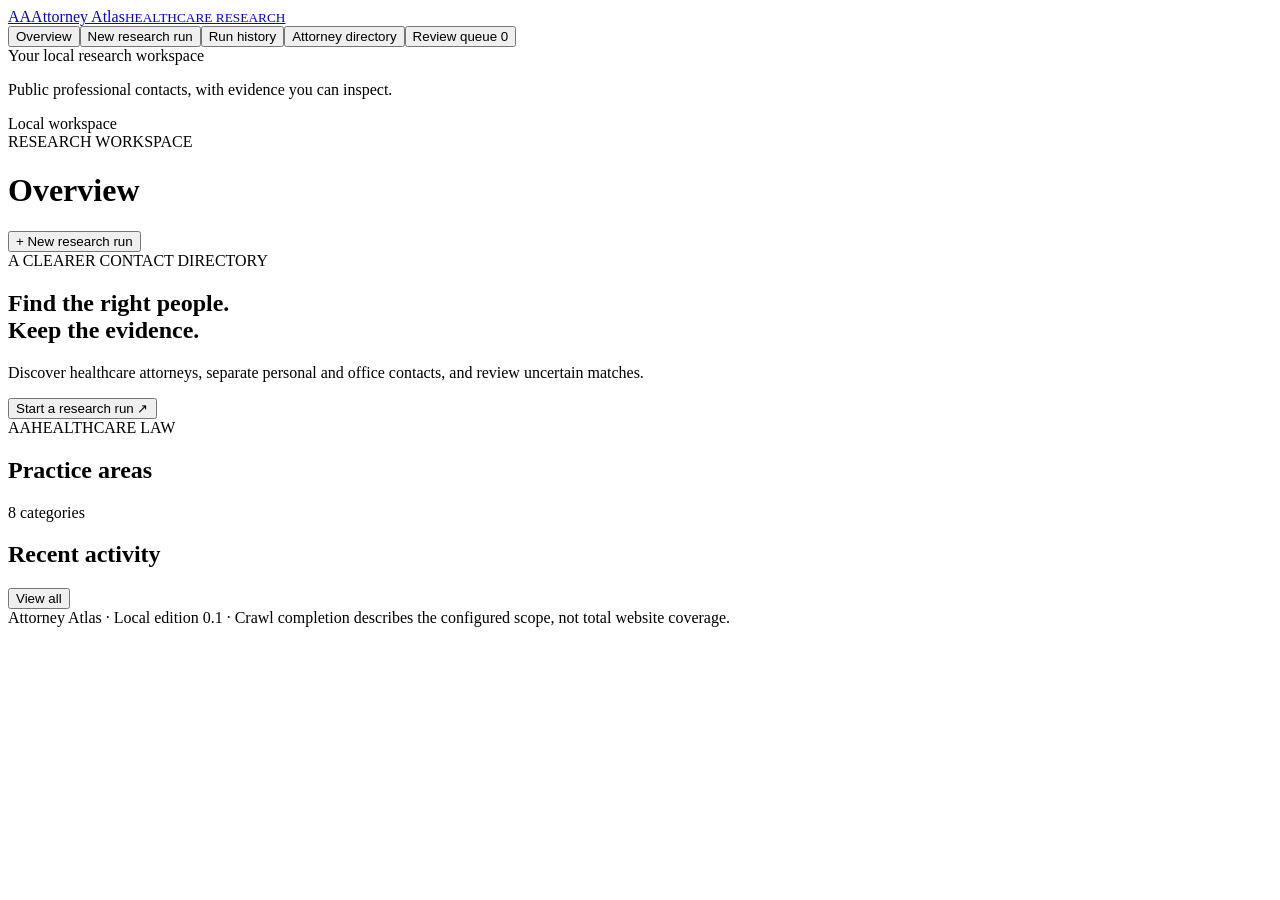
==== scrapers/attorney/attorneyscraper/static/index.html @ b15fab7e "Add Attorney Atlas module and SWARM collection roadmap Place the local healthcare attorney platform " ====
<!doctype html>
<html lang="en"><head><meta charset="utf-8"><meta name="viewport" content="width=device-width,initial-scale=1"><title>Attorney Atlas · Healthcare contact research</title><link rel="stylesheet" href="/static/style.css"><script src="/static/app.js" defer></script></head>
<body><aside class="sidebar"><a class="brand" href="/">AA<span>Attorney Atlas<small>HEALTHCARE RESEARCH</small></span></a><nav aria-label="Main"><button class="nav active" data-view="dashboard">Overview</button><button class="nav" data-view="new">New research run</button><button class="nav" data-view="runs">Run history</button><button class="nav" data-view="directory">Attorney directory</button><button class="nav" data-view="review">Review queue <span id="review-count">0</span></button></nav><div class="side-note">Your local research workspace<p>Public professional contacts, with evidence you can inspect.</p><span class="dot"></span> Local workspace</div></aside>
<main><header><div><span class="eyebrow">RESEARCH WORKSPACE</span><h1 id="page-title">Overview</h1></div><button id="new-run" class="primary">+ New research run</button></header><div id="notice" role="status" aria-live="polite" hidden></div>
<section id="dashboard" class="view"><div class="intro"><div><span class="eyebrow">A CLEARER CONTACT DIRECTORY</span><h2>Find the right people.<br>Keep the evidence.</h2><p>Discover healthcare attorneys, separate personal and office contacts, and review uncertain matches.</p><button id="intro-start" class="primary">Start a research run ↗</button></div><div class="intro-mark" aria-hidden="true">AA<span>HEALTHCARE LAW</span></div></div><div id="metrics" class="metrics"></div><div class="two-col"><article class="panel"><div class="panel-head"><h2>Practice areas</h2><span>8 categories</span></div><div id="categories-summary"></div></article><article class="panel"><div class="panel-head"><h2>Recent activity</h2><button class="text-button" id="all-runs">View all</button></div><div id="recent-runs"></div></article></div></section>
<section id="new" class="view" hidden><div class="two-col form-layout"><form id="run-form" class="panel"><h2>Define your research</h2><p class="muted">Start from official firm websites, attorney directories, or individual biographies. Multiple URLs on one site share a crawl budget.</p><label>Run name<input id="run-name" required maxlength="120" value="Healthcare attorney research"></label><label>Organization and starting URL<textarea id="sources" rows="6" placeholder="Firm name | https://firm.com/attorneys/&#10;Another firm | https://anotherfirm.com/people/"></textarea></label><small>One organization | URL per line. Or upload a source list below.</small><div class="upload"><label>Upload CSV or Excel<input id="source-file" type="file" accept=".csv,.xlsx"></label><a href="/api/template">Download source template</a><p id="upload-status"></p></div><fieldset><legend>Include practice areas</legend><div id="category-checks" class="check-grid"></div></fieldset><details><summary>Crawl settings</summary><div class="settings"><label>Pages per website<input id="max-pages" type="number" min="1" max="2000" value="100"></label><label>Link depth<input id="max-depth" type="number" min="0" max="8" value="4"></label><label>Websites at once<input id="parallel" type="number" min="1" max="8" value="3"></label><label>Gap between requests (sec)<input id="delay" type="number" min="0.5" max="60" step="0.5" value="1.5"></label></div></details><button class="primary" type="submit" id="start-button">Start research run</button></form><div><article class="panel"><h2>Find starting websites</h2><p class="muted">Use these searches to identify official sources, then paste their URLs into your run.</p><label>Practice area<select id="discovery-category"></select></label><label>Location<input id="discovery-location" value="United States" maxlength="100"></label><button id="discover">Build search links</button><div id="search-links"></div></article><article class="panel guidance"><h3>What counts as verified?</h3><p>“Confirmed” means the biography supports the attorney role and healthcare specialty. Contacts are labeled as published; email delivery and active bar membership are not checked.</p><p>Assistant and shared office contacts stay separate. Ambiguous people go to the review queue.</p></article></div></div></section>
<section id="runs" class="view" hidden><div id="run-list"></div></section>
<section id="run-detail" class="view" hidden><div id="run-summary" class="panel"></div><div class="panel"><h2>Website progress</h2><div class="table-wrap"><table><thead><tr><th>Organization</th><th>Status</th><th>Processed</th><th>Queued</th><th>Errors</th><th>Stop reason</th></tr></thead><tbody id="site-rows"></tbody></table></div></div><div class="panel"><div class="panel-head"><h2>Page log</h2><span>Latest 100 pages</span></div><div id="page-log"></div></div></section>
<section id="directory" class="view" hidden><div class="panel"><div class="filters"><label class="search-label">Search people or organizations<input id="search" placeholder="Name, organization or state"></label><label>Practice area<select id="filter-category"><option value="">All practice areas</option></select></label><label>Status<select id="filter-status"><option value="">All statuses</option><option value="confirmed">Confirmed</option><option value="needs_review">Needs review</option><option value="excluded">Excluded</option></select></label><label class="checkbox"><input id="email-only" type="checkbox"> Has individual email</label></div><div class="panel-head"><span id="result-count"></span><div><button id="export-xlsx">Export Excel</button><button id="export-csv">CSV</button></div></div><div class="table-wrap"><table><thead><tr><th>Attorney</th><th>Practice areas</th><th>Individual contacts</th><th>Status</th><th>Evidence</th></tr></thead><tbody id="people-rows"></tbody></table></div><div class="pagination"><button id="prev">Previous</button><span id="page-number"></span><button id="next">Next</button></div></div></section>
<dialog id="person-dialog"><div class="panel-head"><h2 id="person-name"></h2><button id="close-dialog" aria-label="Close details">×</button></div><div id="person-content"></div><form id="review-form"><label>Review decision<select id="review-status"><option value="confirmed">Confirmed</option><option value="needs_review">Needs review</option><option value="excluded">Excluded</option></select></label><label>Reason for decision<textarea id="review-note" required minlength="3" maxlength="2000" rows="3"></textarea></label><button class="primary">Save review</button></form></dialog>
<footer>Attorney Atlas · Local edition 0.1 · Crawl completion describes the configured scope, not total website coverage.</footer></main></body></html>
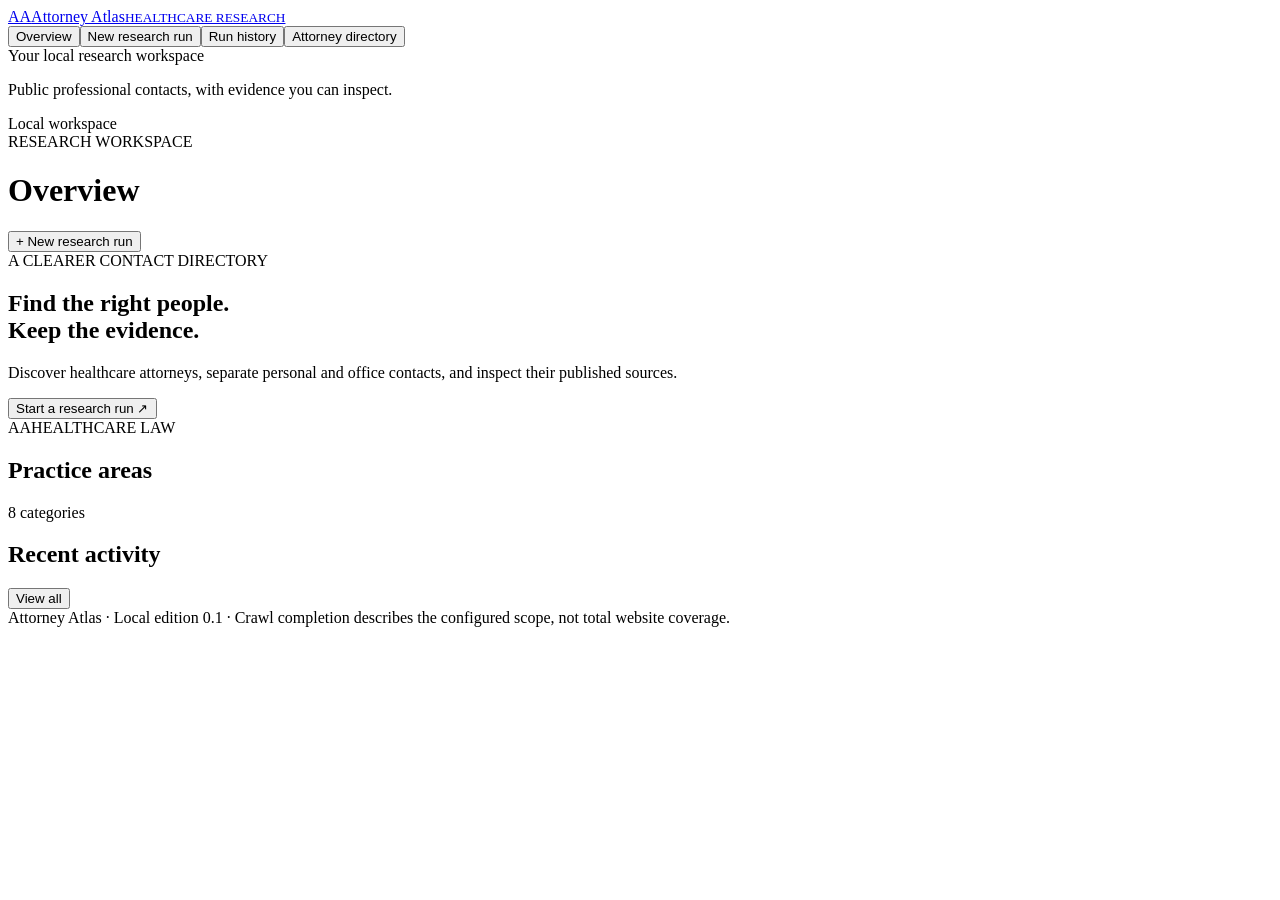
==== commit 0af1c28c: "Simplify attorney interface and show ongoing extraction activity Remove starting-site search panel a" ====
--- a/scrapers/attorney/attorneyscraper/static/index.html
+++ b/scrapers/attorney/attorneyscraper/static/index.html
@@ -1,11 +1,11 @@
 <!doctype html>
 <html lang="en"><head><meta charset="utf-8"><meta name="viewport" content="width=device-width,initial-scale=1"><title>Attorney Atlas · Healthcare contact research</title><link rel="stylesheet" href="/static/style.css"><script src="/static/app.js" defer></script></head>
-<body><aside class="sidebar"><a class="brand" href="/">AA<span>Attorney Atlas<small>HEALTHCARE RESEARCH</small></span></a><nav aria-label="Main"><button class="nav active" data-view="dashboard">Overview</button><button class="nav" data-view="new">New research run</button><button class="nav" data-view="runs">Run history</button><button class="nav" data-view="directory">Attorney directory</button><button class="nav" data-view="review">Review queue <span id="review-count">0</span></button></nav><div class="side-note">Your local research workspace<p>Public professional contacts, with evidence you can inspect.</p><span class="dot"></span> Local workspace</div></aside>
+<body><aside class="sidebar"><a class="brand" href="/">AA<span>Attorney Atlas<small>HEALTHCARE RESEARCH</small></span></a><nav aria-label="Main"><button class="nav active" data-view="dashboard">Overview</button><button class="nav" data-view="new">New research run</button><button class="nav" data-view="runs">Run history</button><button class="nav" data-view="directory">Attorney directory</button></nav><div class="side-note">Your local research workspace<p>Public professional contacts, with evidence you can inspect.</p><span class="dot"></span> Local workspace</div></aside>
 <main><header><div><span class="eyebrow">RESEARCH WORKSPACE</span><h1 id="page-title">Overview</h1></div><button id="new-run" class="primary">+ New research run</button></header><div id="notice" role="status" aria-live="polite" hidden></div>
-<section id="dashboard" class="view"><div class="intro"><div><span class="eyebrow">A CLEARER CONTACT DIRECTORY</span><h2>Find the right people.<br>Keep the evidence.</h2><p>Discover healthcare attorneys, separate personal and office contacts, and review uncertain matches.</p><button id="intro-start" class="primary">Start a research run ↗</button></div><div class="intro-mark" aria-hidden="true">AA<span>HEALTHCARE LAW</span></div></div><div id="metrics" class="metrics"></div><div class="two-col"><article class="panel"><div class="panel-head"><h2>Practice areas</h2><span>8 categories</span></div><div id="categories-summary"></div></article><article class="panel"><div class="panel-head"><h2>Recent activity</h2><button class="text-button" id="all-runs">View all</button></div><div id="recent-runs"></div></article></div></section>
-<section id="new" class="view" hidden><div class="two-col form-layout"><form id="run-form" class="panel"><h2>Define your research</h2><p class="muted">Start from official firm websites, attorney directories, or individual biographies. Multiple URLs on one site share a crawl budget.</p><label>Run name<input id="run-name" required maxlength="120" value="Healthcare attorney research"></label><label>Organization and starting URL<textarea id="sources" rows="6" placeholder="Firm name | https://firm.com/attorneys/&#10;Another firm | https://anotherfirm.com/people/"></textarea></label><small>One organization | URL per line. Or upload a source list below.</small><div class="upload"><label>Upload CSV or Excel<input id="source-file" type="file" accept=".csv,.xlsx"></label><a href="/api/template">Download source template</a><p id="upload-status"></p></div><fieldset><legend>Include practice areas</legend><div id="category-checks" class="check-grid"></div></fieldset><details><summary>Crawl settings</summary><div class="settings"><label>Pages per website<input id="max-pages" type="number" min="1" max="2000" value="100"></label><label>Link depth<input id="max-depth" type="number" min="0" max="8" value="4"></label><label>Websites at once<input id="parallel" type="number" min="1" max="8" value="3"></label><label>Gap between requests (sec)<input id="delay" type="number" min="0.5" max="60" step="0.5" value="1.5"></label></div></details><button class="primary" type="submit" id="start-button">Start research run</button></form><div><article class="panel"><h2>Find starting websites</h2><p class="muted">Use these searches to identify official sources, then paste their URLs into your run.</p><label>Practice area<select id="discovery-category"></select></label><label>Location<input id="discovery-location" value="United States" maxlength="100"></label><button id="discover">Build search links</button><div id="search-links"></div></article><article class="panel guidance"><h3>What counts as verified?</h3><p>“Confirmed” means the biography supports the attorney role and healthcare specialty. Contacts are labeled as published; email delivery and active bar membership are not checked.</p><p>Assistant and shared office contacts stay separate. Ambiguous people go to the review queue.</p></article></div></div></section>
+<section id="dashboard" class="view"><div class="intro"><div><span class="eyebrow">A CLEARER CONTACT DIRECTORY</span><h2>Find the right people.<br>Keep the evidence.</h2><p>Discover healthcare attorneys, separate personal and office contacts, and inspect their published sources.</p><button id="intro-start" class="primary">Start a research run ↗</button></div><div class="intro-mark" aria-hidden="true">AA<span>HEALTHCARE LAW</span></div></div><div id="metrics" class="metrics"></div><div class="two-col"><article class="panel"><div class="panel-head"><h2>Practice areas</h2><span>8 categories</span></div><div id="categories-summary"></div></article><article class="panel"><div class="panel-head"><h2>Recent activity</h2><button class="text-button" id="all-runs">View all</button></div><div id="recent-runs"></div></article></div></section>
+<section id="new" class="view" hidden><div class="two-col form-layout"><form id="run-form" class="panel"><h2>Define your research</h2><p class="muted">Start from official firm websites, attorney directories, or individual biographies. Multiple URLs on one site share a crawl budget.</p><label>Run name<input id="run-name" required maxlength="120" value="Healthcare attorney research"></label><label>Organization and starting URL<textarea id="sources" rows="6" placeholder="Firm name | https://firm.com/attorneys/&#10;Another firm | https://anotherfirm.com/people/"></textarea></label><small>One organization | URL per line. Or upload a source list below.</small><div class="upload"><label>Upload CSV or Excel<input id="source-file" type="file" accept=".csv,.xlsx"></label><a href="/api/template">Download source template</a><p id="upload-status"></p></div><fieldset><legend>Include practice areas</legend><div id="category-checks" class="check-grid"></div></fieldset><details><summary>Crawl settings</summary><div class="settings"><label>Pages per website<input id="max-pages" type="number" min="1" max="2000" value="100"></label><label>Link depth<input id="max-depth" type="number" min="0" max="8" value="4"></label><label>Websites at once<input id="parallel" type="number" min="1" max="8" value="3"></label><label>Gap between requests (sec)<input id="delay" type="number" min="0.5" max="60" step="0.5" value="1.5"></label></div></details><button class="primary" type="submit" id="start-button">Start research run</button></form><div><article class="panel guidance"><h3>What is checked?</h3><p>“Attorney match supported” means the biography supports the attorney role and healthcare specialty. Contacts are labeled as published; email delivery and active bar membership are not checked.</p><p>Assistant and shared office contacts stay separate. Uncertain matches are labeled “Insufficient evidence” in the directory.</p></article></div></div></section>
 <section id="runs" class="view" hidden><div id="run-list"></div></section>
-<section id="run-detail" class="view" hidden><div id="run-summary" class="panel"></div><div class="panel"><h2>Website progress</h2><div class="table-wrap"><table><thead><tr><th>Organization</th><th>Status</th><th>Processed</th><th>Queued</th><th>Errors</th><th>Stop reason</th></tr></thead><tbody id="site-rows"></tbody></table></div></div><div class="panel"><div class="panel-head"><h2>Page log</h2><span>Latest 100 pages</span></div><div id="page-log"></div></div></section>
-<section id="directory" class="view" hidden><div class="panel"><div class="filters"><label class="search-label">Search people or organizations<input id="search" placeholder="Name, organization or state"></label><label>Practice area<select id="filter-category"><option value="">All practice areas</option></select></label><label>Status<select id="filter-status"><option value="">All statuses</option><option value="confirmed">Confirmed</option><option value="needs_review">Needs review</option><option value="excluded">Excluded</option></select></label><label class="checkbox"><input id="email-only" type="checkbox"> Has individual email</label></div><div class="panel-head"><span id="result-count"></span><div><button id="export-xlsx">Export Excel</button><button id="export-csv">CSV</button></div></div><div class="table-wrap"><table><thead><tr><th>Attorney</th><th>Practice areas</th><th>Individual contacts</th><th>Status</th><th>Evidence</th></tr></thead><tbody id="people-rows"></tbody></table></div><div class="pagination"><button id="prev">Previous</button><span id="page-number"></span><button id="next">Next</button></div></div></section>
-<dialog id="person-dialog"><div class="panel-head"><h2 id="person-name"></h2><button id="close-dialog" aria-label="Close details">×</button></div><div id="person-content"></div><form id="review-form"><label>Review decision<select id="review-status"><option value="confirmed">Confirmed</option><option value="needs_review">Needs review</option><option value="excluded">Excluded</option></select></label><label>Reason for decision<textarea id="review-note" required minlength="3" maxlength="2000" rows="3"></textarea></label><button class="primary">Save review</button></form></dialog>
+<section id="run-detail" class="view" hidden><div id="run-summary" class="panel"></div><div class="panel"><h2>Website progress</h2><div class="table-wrap"><table><thead><tr><th>Organization</th><th>Status</th><th>Successful</th><th>Reading now</th><th>Waiting</th><th>Failed</th><th>Skipped</th><th>Stop reason</th></tr></thead><tbody id="site-rows"></tbody></table></div></div><div class="panel"><div class="panel-head"><h2>Page log</h2><span>Latest 100 pages</span></div><div id="page-log"></div></div></section>
+<section id="directory" class="view" hidden><div class="panel"><div class="filters"><label class="search-label">Search people or organizations<input id="search" placeholder="Name, organization or state"></label><label>Practice area<select id="filter-category"><option value="">All practice areas</option></select></label><label>Status<select id="filter-status"><option value="">All statuses</option><option value="confirmed">Attorney match supported</option><option value="needs_review">Insufficient evidence</option><option value="excluded">Excluded</option></select></label><label class="checkbox"><input id="email-only" type="checkbox"> Has individual email</label></div><div class="panel-head"><span id="result-count"></span><div><button id="export-xlsx">Export Excel</button><button id="export-csv">CSV</button></div></div><div class="table-wrap"><table><thead><tr><th>Attorney</th><th>Practice areas</th><th>Individual contacts</th><th>Status</th><th>Evidence</th></tr></thead><tbody id="people-rows"></tbody></table></div><div class="pagination"><button id="prev">Previous</button><span id="page-number"></span><button id="next">Next</button></div></div></section>
+<dialog id="person-dialog"><div class="panel-head"><h2 id="person-name"></h2><button id="close-dialog" aria-label="Close details">×</button></div><div id="person-content"></div></dialog>
 <footer>Attorney Atlas · Local edition 0.1 · Crawl completion describes the configured scope, not total website coverage.</footer></main></body></html>
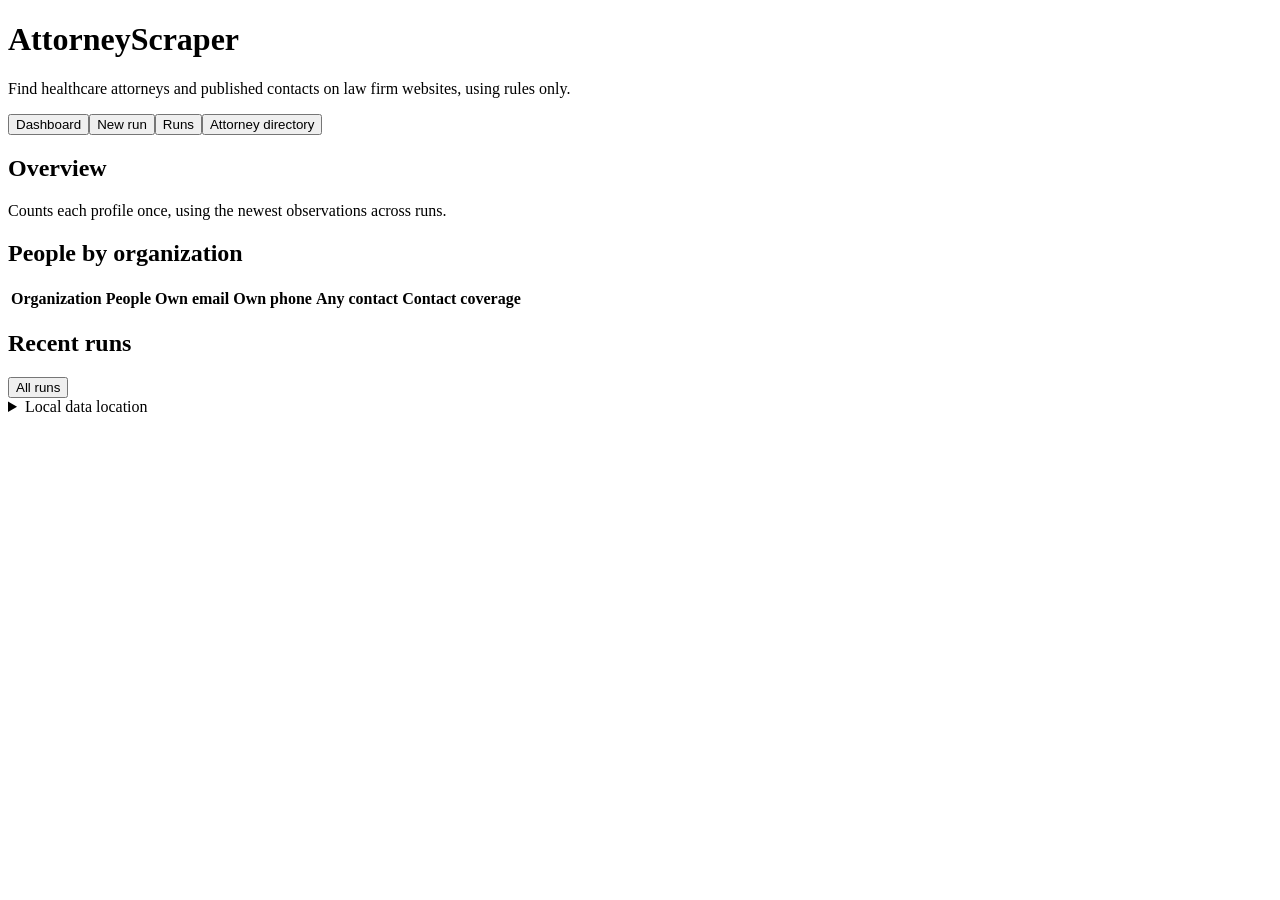
==== commit c1b003f9: "Align Attorney portal with SWARM and remediate audited defects Adopt Campus before-prompting UI patt" ====
--- a/scrapers/attorney/attorneyscraper/static/index.html
+++ b/scrapers/attorney/attorneyscraper/static/index.html
@@ -1,11 +1,15 @@
 <!doctype html>
-<html lang="en"><head><meta charset="utf-8"><meta name="viewport" content="width=device-width,initial-scale=1"><title>Attorney Atlas · Healthcare contact research</title><link rel="stylesheet" href="/static/style.css"><script src="/static/app.js" defer></script></head>
-<body><aside class="sidebar"><a class="brand" href="/">AA<span>Attorney Atlas<small>HEALTHCARE RESEARCH</small></span></a><nav aria-label="Main"><button class="nav active" data-view="dashboard">Overview</button><button class="nav" data-view="new">New research run</button><button class="nav" data-view="runs">Run history</button><button class="nav" data-view="directory">Attorney directory</button></nav><div class="side-note">Your local research workspace<p>Public professional contacts, with evidence you can inspect.</p><span class="dot"></span> Local workspace</div></aside>
-<main><header><div><span class="eyebrow">RESEARCH WORKSPACE</span><h1 id="page-title">Overview</h1></div><button id="new-run" class="primary">+ New research run</button></header><div id="notice" role="status" aria-live="polite" hidden></div>
-<section id="dashboard" class="view"><div class="intro"><div><span class="eyebrow">A CLEARER CONTACT DIRECTORY</span><h2>Find the right people.<br>Keep the evidence.</h2><p>Discover healthcare attorneys, separate personal and office contacts, and inspect their published sources.</p><button id="intro-start" class="primary">Start a research run ↗</button></div><div class="intro-mark" aria-hidden="true">AA<span>HEALTHCARE LAW</span></div></div><div id="metrics" class="metrics"></div><div class="two-col"><article class="panel"><div class="panel-head"><h2>Practice areas</h2><span>8 categories</span></div><div id="categories-summary"></div></article><article class="panel"><div class="panel-head"><h2>Recent activity</h2><button class="text-button" id="all-runs">View all</button></div><div id="recent-runs"></div></article></div></section>
-<section id="new" class="view" hidden><div class="two-col form-layout"><form id="run-form" class="panel"><h2>Define your research</h2><p class="muted">Start from official firm websites, attorney directories, or individual biographies. Multiple URLs on one site share a crawl budget.</p><label>Run name<input id="run-name" required maxlength="120" value="Healthcare attorney research"></label><label>Organization and starting URL<textarea id="sources" rows="6" placeholder="Firm name | https://firm.com/attorneys/&#10;Another firm | https://anotherfirm.com/people/"></textarea></label><small>One organization | URL per line. Or upload a source list below.</small><div class="upload"><label>Upload CSV or Excel<input id="source-file" type="file" accept=".csv,.xlsx"></label><a href="/api/template">Download source template</a><p id="upload-status"></p></div><fieldset><legend>Include practice areas</legend><div id="category-checks" class="check-grid"></div></fieldset><details><summary>Crawl settings</summary><div class="settings"><label>Pages per website<input id="max-pages" type="number" min="1" max="2000" value="100"></label><label>Link depth<input id="max-depth" type="number" min="0" max="8" value="4"></label><label>Websites at once<input id="parallel" type="number" min="1" max="8" value="3"></label><label>Gap between requests (sec)<input id="delay" type="number" min="0.5" max="60" step="0.5" value="1.5"></label></div></details><button class="primary" type="submit" id="start-button">Start research run</button></form><div><article class="panel guidance"><h3>What is checked?</h3><p>“Attorney match supported” means the biography supports the attorney role and healthcare specialty. Contacts are labeled as published; email delivery and active bar membership are not checked.</p><p>Assistant and shared office contacts stay separate. Uncertain matches are labeled “Insufficient evidence” in the directory.</p></article></div></div></section>
-<section id="runs" class="view" hidden><div id="run-list"></div></section>
-<section id="run-detail" class="view" hidden><div id="run-summary" class="panel"></div><div class="panel"><h2>Website progress</h2><div class="table-wrap"><table><thead><tr><th>Organization</th><th>Status</th><th>Successful</th><th>Reading now</th><th>Waiting</th><th>Failed</th><th>Skipped</th><th>Stop reason</th></tr></thead><tbody id="site-rows"></tbody></table></div></div><div class="panel"><div class="panel-head"><h2>Page log</h2><span>Latest 100 pages</span></div><div id="page-log"></div></div></section>
-<section id="directory" class="view" hidden><div class="panel"><div class="filters"><label class="search-label">Search people or organizations<input id="search" placeholder="Name, organization or state"></label><label>Practice area<select id="filter-category"><option value="">All practice areas</option></select></label><label>Status<select id="filter-status"><option value="">All statuses</option><option value="confirmed">Attorney match supported</option><option value="needs_review">Insufficient evidence</option><option value="excluded">Excluded</option></select></label><label class="checkbox"><input id="email-only" type="checkbox"> Has individual email</label></div><div class="panel-head"><span id="result-count"></span><div><button id="export-xlsx">Export Excel</button><button id="export-csv">CSV</button></div></div><div class="table-wrap"><table><thead><tr><th>Attorney</th><th>Practice areas</th><th>Individual contacts</th><th>Status</th><th>Evidence</th></tr></thead><tbody id="people-rows"></tbody></table></div><div class="pagination"><button id="prev">Previous</button><span id="page-number"></span><button id="next">Next</button></div></div></section>
-<dialog id="person-dialog"><div class="panel-head"><h2 id="person-name"></h2><button id="close-dialog" aria-label="Close details">×</button></div><div id="person-content"></div></dialog>
-<footer>Attorney Atlas · Local edition 0.1 · Crawl completion describes the configured scope, not total website coverage.</footer></main></body></html>
+<html lang="en"><head><meta charset="utf-8"><meta name="viewport" content="width=device-width,initial-scale=1"><title>AttorneyScraper · SWARM</title><link rel="stylesheet" href="/static/portal-base.css"><link rel="stylesheet" href="/static/style.css"></head>
+<body>
+<header><div class="bar-top"><div><h1>AttorneyScraper</h1><p>Find healthcare attorneys and published contacts on law firm websites, using rules only.</p></div><nav aria-label="Main navigation"><button class="nav" data-view="dashboard">Dashboard</button><button class="nav" data-view="new" id="new-run">New run</button><button class="nav" data-view="runs">Runs</button><button class="nav" data-view="directory">Attorney directory</button></nav></div></header>
+<main class="page"><div id="notice" class="msg bad" role="status" aria-live="polite" hidden></div>
+<section id="dashboard" class="view"><article class="card"><h2>Overview</h2><div id="metrics" class="stats"></div><p class="hint">Counts each profile once, using the newest observations across runs.</p></article><article class="card"><h2>People by organization</h2><div class="tablewrap"><table><thead><tr><th>Organization</th><th>People</th><th>Own email</th><th>Own phone</th><th>Any contact</th><th>Contact coverage</th></tr></thead><tbody id="firm-rows"></tbody></table></div></article><article class="card"><h2>Recent runs</h2><div id="recent-runs"></div><button id="all-runs" class="secondary">All runs</button></article><details class="card"><summary>Local data location</summary><p id="database-path" class="hint"></p></details></section>
+<section id="new" class="view" hidden>
+<form id="run-form"><article class="card"><h2>Crawl a website list (Excel or CSV)</h2><p class="hint">Upload a file with a URL column. Organization, City and State are optional. A website domain is used when the organization is blank.</p><div class="row"><a href="/api/template">Download blank template</a><label class="file-label">Source list<input id="source-file" type="file" accept=".csv,.xlsx"></label><button type="button" class="secondary" id="clear-upload">Remove file</button></div><p id="upload-status" class="msg" role="status"></p><div id="upload-preview" class="tablewrap" hidden></div></article>
+<article class="card"><h2>Crawl starting URLs</h2><label for="sources">Start URLs, one per line</label><textarea id="sources" rows="4" placeholder="https://firm.com/attorneys/&#10;https://anotherfirm.com/people/"></textarea><p class="hint">URLs here and validated upload rows are combined. Multiple URLs on one website share its page budget.</p><div class="grid"><div><label for="run-name">Run name</label><input id="run-name" required maxlength="120" value="Healthcare attorney research"></div><div><label for="max-pages">Pages per website</label><input id="max-pages" type="number" min="1" max="2000" value="100" required></div><div><label for="max-depth">Max link depth</label><input id="max-depth" type="number" min="0" max="8" value="4" required></div><div><label for="parallel">Websites at once</label><input id="parallel" type="number" min="1" max="8" value="3" required></div><div><label for="delay">Delay between requests (s)</label><input id="delay" type="number" min="0.5" max="60" step="0.5" value="1.5" required></div></div><fieldset><legend>Include practice areas</legend><div id="category-checks" class="check-grid"></div></fieldset><div class="row"><button id="start-button" type="submit">Start crawl</button><span class="hint">robots.txt is respected. Only the supplied websites are crawled.</span></div></article></form>
+<article class="card"><h2>Test one page</h2><p class="hint">See extracted people and contacts before starting a crawl. This test does not save directory records.</p><form id="page-test-form" class="row"><label class="grow" for="page-url">Page URL<input id="page-url" type="url" required placeholder="https://firm.com/attorneys/jane-smith"></label><button id="page-test-button" type="submit" class="secondary">Test page</button></form><p id="page-test-status" role="status"></p><div id="page-test-results" class="tablewrap" hidden></div><details id="page-test-raw" hidden><summary>Show raw data</summary><pre id="page-test-json" class="json"></pre></details></article>
+<details class="card guidance"><summary>What is checked?</summary><p>Attorney matches require published evidence of both the legal role and healthcare specialty. Contacts are labeled as published; email delivery and active bar membership are not checked. Office and assistant contacts stay separate.</p></details></section>
+<section id="runs" class="view" hidden><article class="card"><h2>All runs</h2><p class="hint">Resume interrupted runs, retry failed pages, run again with the same settings, or delete saved results.</p><div id="run-list" class="tablewrap"></div><div class="row"><button id="runs-prev" class="secondary">Previous</button><span id="runs-page" class="hint"></span><button id="runs-next" class="secondary">Next</button></div></article></section>
+<section id="run-detail" class="view" hidden><article class="card"><div id="run-summary"></div><div id="run-actions" class="row"></div></article><article class="card"><h2>Website progress</h2><div class="tablewrap sites"><table><thead><tr><th>#</th><th>Organization</th><th>Status</th><th>Successful</th><th>Reading</th><th>Waiting</th><th>Failed</th><th>Skipped</th><th>Stop reason</th></tr></thead><tbody id="site-rows"></tbody></table></div></article><article class="card"><h2>Page log</h2><p class="hint">Latest 100 page updates, newest first. Full page history is included in the Excel export.</p><div id="page-log" class="log" aria-label="Page log"></div></article></section>
+<section id="directory" class="view" hidden><article class="card"><h2>Attorney directory <span id="result-count" class="pill"></span></h2><p id="directory-scope" class="hint"></p><div class="grid filters"><div><label for="search">Search</label><input id="search" placeholder="Name, email, title, organization or location"></div><div><label for="filter-org">Organization</label><select id="filter-org"><option value="">All organizations</option></select></div><div><label for="filter-city">City</label><select id="filter-city"><option value="">All cities</option></select></div><div><label for="filter-category">Practice area</label><select id="filter-category"><option value="">All practice areas</option></select></div><div><label for="filter-status">Classification</label><select id="filter-status"><option value="">All classifications</option><option value="confirmed">Attorney match supported</option><option value="needs_review">Insufficient evidence</option><option value="excluded">Excluded</option></select></div></div><div class="row checks"><label class="check"><input type="checkbox" id="email-only">Has own email</label><label class="check"><input type="checkbox" id="phone-only">Has own phone</label><label class="check"><input type="checkbox" id="contact-only">Has any contact</label></div><div class="row"><button id="export-xlsx">Export Excel</button><button id="export-csv" class="secondary">CSV</button><button id="export-json" class="secondary">JSON</button><button id="clear-filters" class="secondary">Clear filters</button><button id="all-people" class="secondary" hidden>All runs</button><span class="hint">Exports use the filters above.</span></div><div class="tablewrap result-table"><table><thead><tr><th>Name / title</th><th>Practice areas</th><th>Own email / phone</th><th>Office / support contacts</th><th>Organization / location</th><th>Classification</th><th>Evidence</th></tr></thead><tbody id="people-rows"></tbody></table></div><div class="row"><button id="prev" class="secondary">Previous</button><span id="page-number" class="hint"></span><button id="next" class="secondary">Next</button></div></article></section>
+</main><dialog id="person-dialog" aria-labelledby="person-name"><div class="row dialog-head"><h2 id="person-name"></h2><button id="close-dialog" class="secondary">Close</button></div><div id="person-content"></div></dialog><script src="/static/app.js"></script></body></html>
